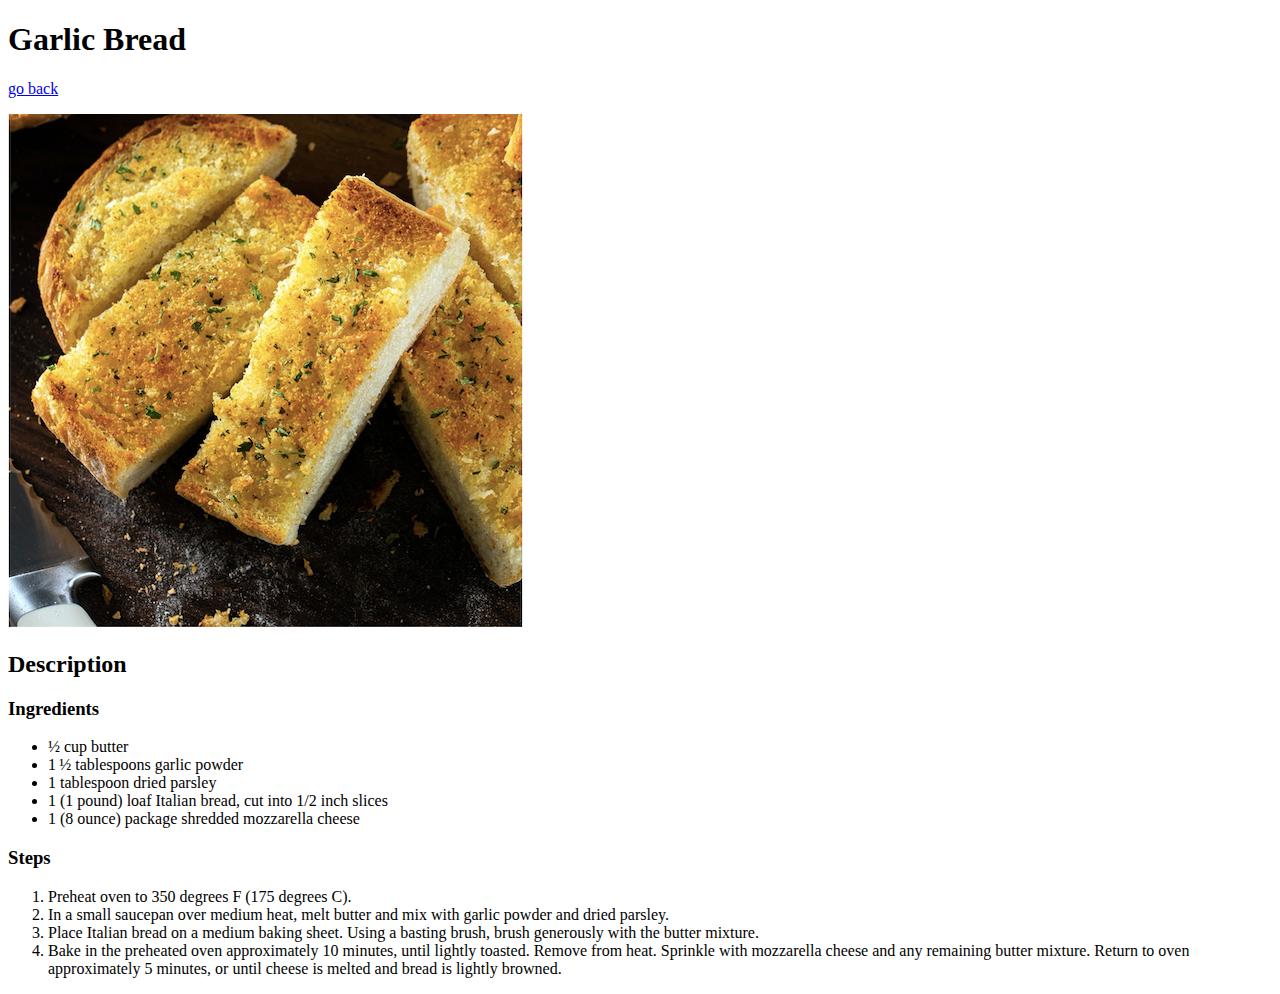
==== recipes/garlic_bread.html @ 4d9946b1 "added garlic bread" ====
<!DOCTYPE html>
<html lang="en" dir="ltr">
  <head>
    <meta charset="utf-8">
    <title>Garlic Bread Recipe</title>
  </head>
  <body>
    <h1>Garlic Bread</h1>
    <p><a href="../index.html">go back</a></p>
    <img src="../images/garlic_bread.png" alt="garlic bread">
    <h2>Description</h2>
    <h3>Ingredients</h3>
    <ul>
      <li>½ cup butter</li>
      <li>1 ½ tablespoons garlic powder</li>
      <li>1 tablespoon dried parsley</li>
      <li>1 (1 pound) loaf Italian bread, cut into 1/2 inch slices</li>
      <li>1 (8 ounce) package shredded mozzarella cheese</li>
    </ul>
    <h3>Steps</h3>
    <ol>
      <li>Preheat oven to 350 degrees F (175 degrees C).</li>
      <li>In a small saucepan over medium heat, melt butter and mix with garlic powder and dried parsley.</li>
      <li>Place Italian bread on a medium baking sheet. Using a basting brush, brush generously with the butter mixture.</li>
      <li>Bake in the preheated oven approximately 10 minutes, until lightly toasted. Remove from heat. Sprinkle with mozzarella cheese and any remaining butter mixture. Return to oven approximately 5 minutes, or until cheese is melted and bread is lightly browned.</li>
    </ol>
  </body>
</html>
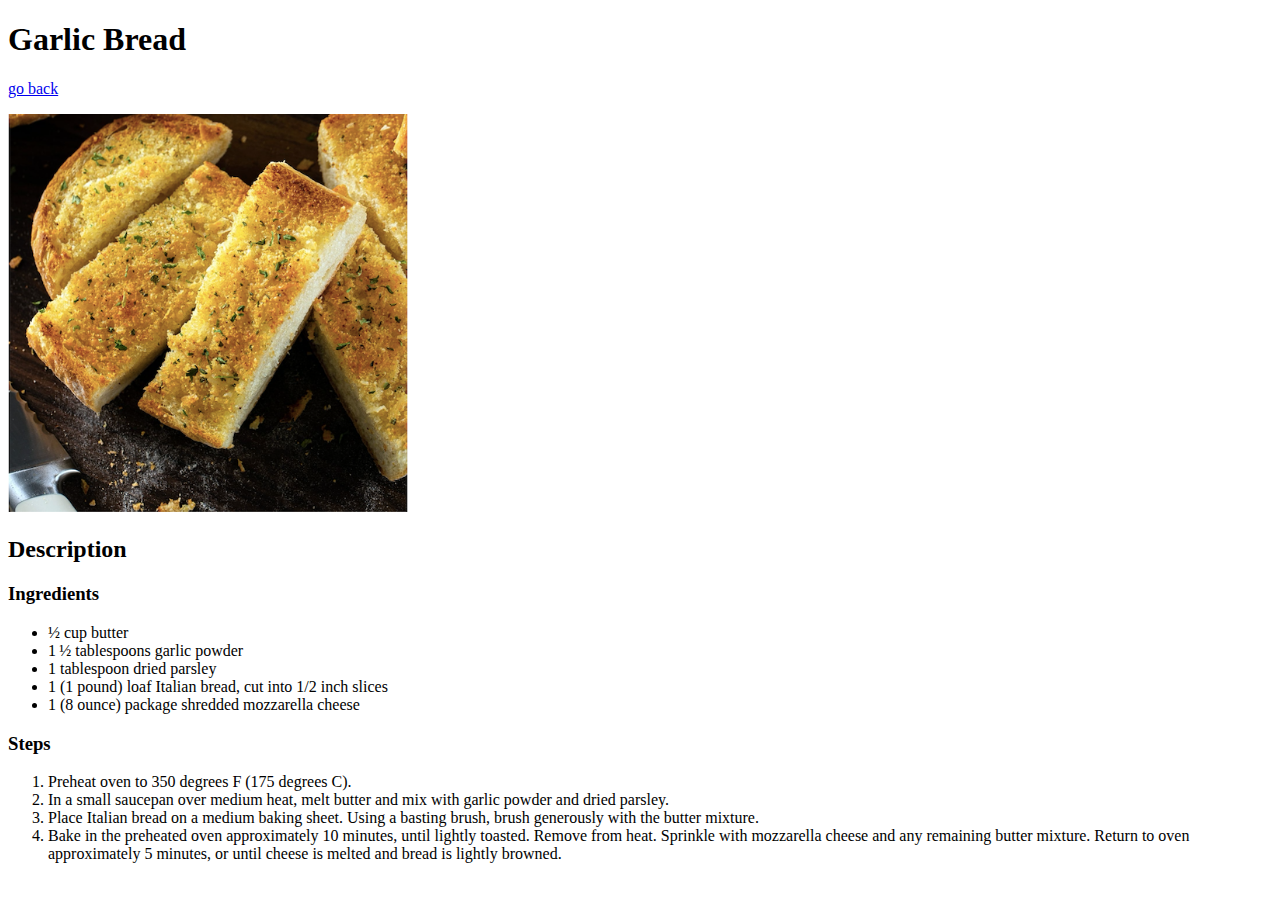
==== commit 87aeb84c: "added css" ====
--- a/recipes/garlic_bread.html
+++ b/recipes/garlic_bread.html
@@ -2,6 +2,7 @@
 <html lang="en" dir="ltr">
   <head>
     <meta charset="utf-8">
+    <link rel="stylesheet" href="styles.css">
     <title>Garlic Bread Recipe</title>
   </head>
   <body>
--- a/recipes/styles.css
+++ b/recipes/styles.css
@@ -0,0 +1,4 @@
+img{
+  height: auto;
+  width: 400px;
+}
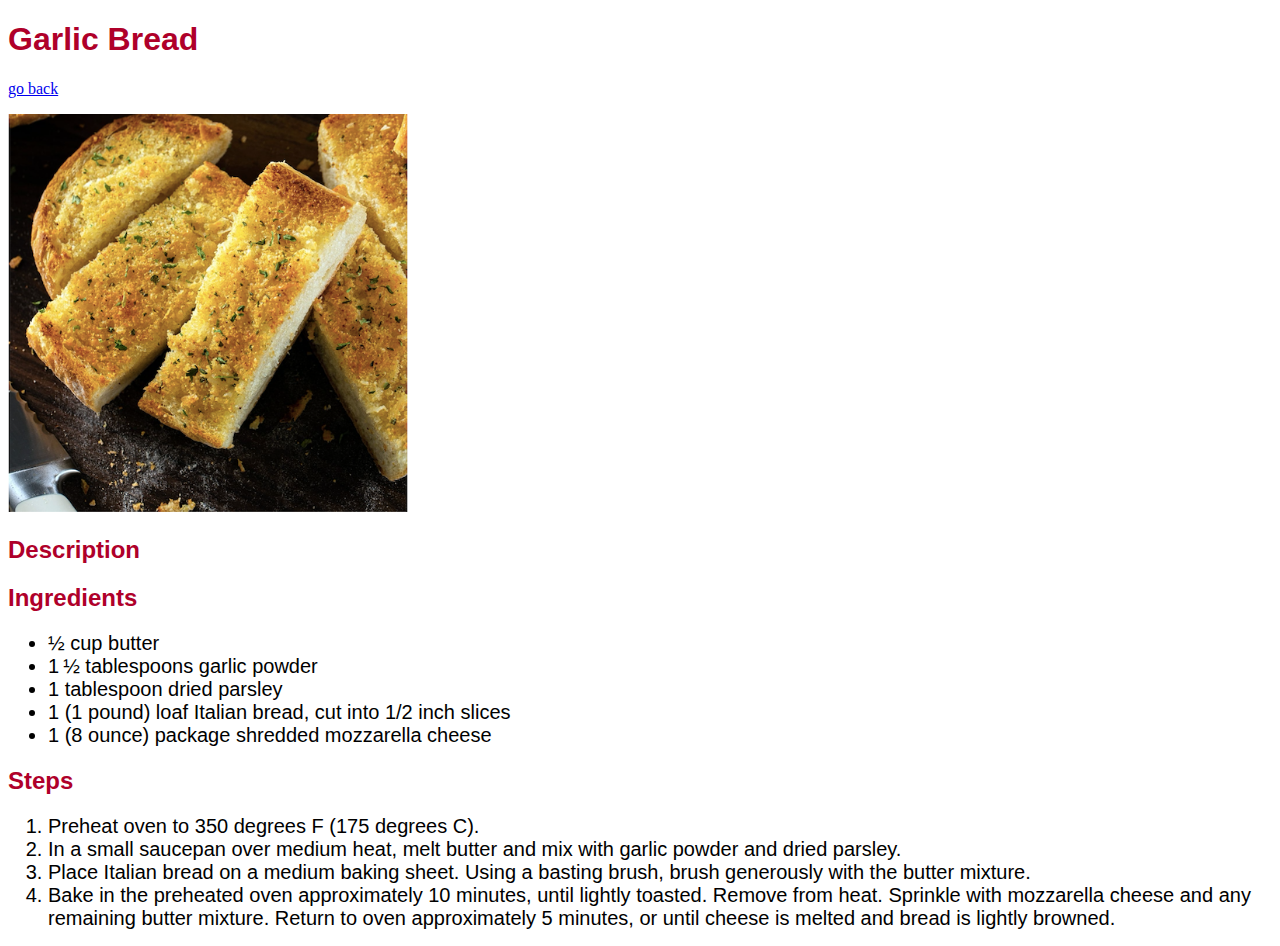
==== commit 4b8fa5c3: "edited styles.css" ====
--- a/recipes/garlic_bread.html
+++ b/recipes/garlic_bread.html
@@ -10,7 +10,7 @@
     <p><a href="../index.html">go back</a></p>
     <img src="../images/garlic_bread.png" alt="garlic bread">
     <h2>Description</h2>
-    <h3>Ingredients</h3>
+    <h2>Ingredients</h2>
     <ul>
       <li>½ cup butter</li>
       <li>1 ½ tablespoons garlic powder</li>
@@ -18,7 +18,7 @@
       <li>1 (1 pound) loaf Italian bread, cut into 1/2 inch slices</li>
       <li>1 (8 ounce) package shredded mozzarella cheese</li>
     </ul>
-    <h3>Steps</h3>
+    <h2>Steps</h2>
     <ol>
       <li>Preheat oven to 350 degrees F (175 degrees C).</li>
       <li>In a small saucepan over medium heat, melt butter and mix with garlic powder and dried parsley.</li>
--- a/recipes/styles.css
+++ b/recipes/styles.css
@@ -1,4 +1,16 @@
-img{
+img {
   height: auto;
   width: 400px;
 }
+
+h1, h2, h3 {
+  color: #AF002A;
+  font-family:  sans-serif;
+}
+
+
+li {
+  font-family: "HelveticaNeue-Light", "Helvetica Neue Light", "Helvetica Neue",
+  Helvetica, "Arial Narrow", Arial, "Lucida Grande", sans-serif;
+  font-size: 20px;
+}
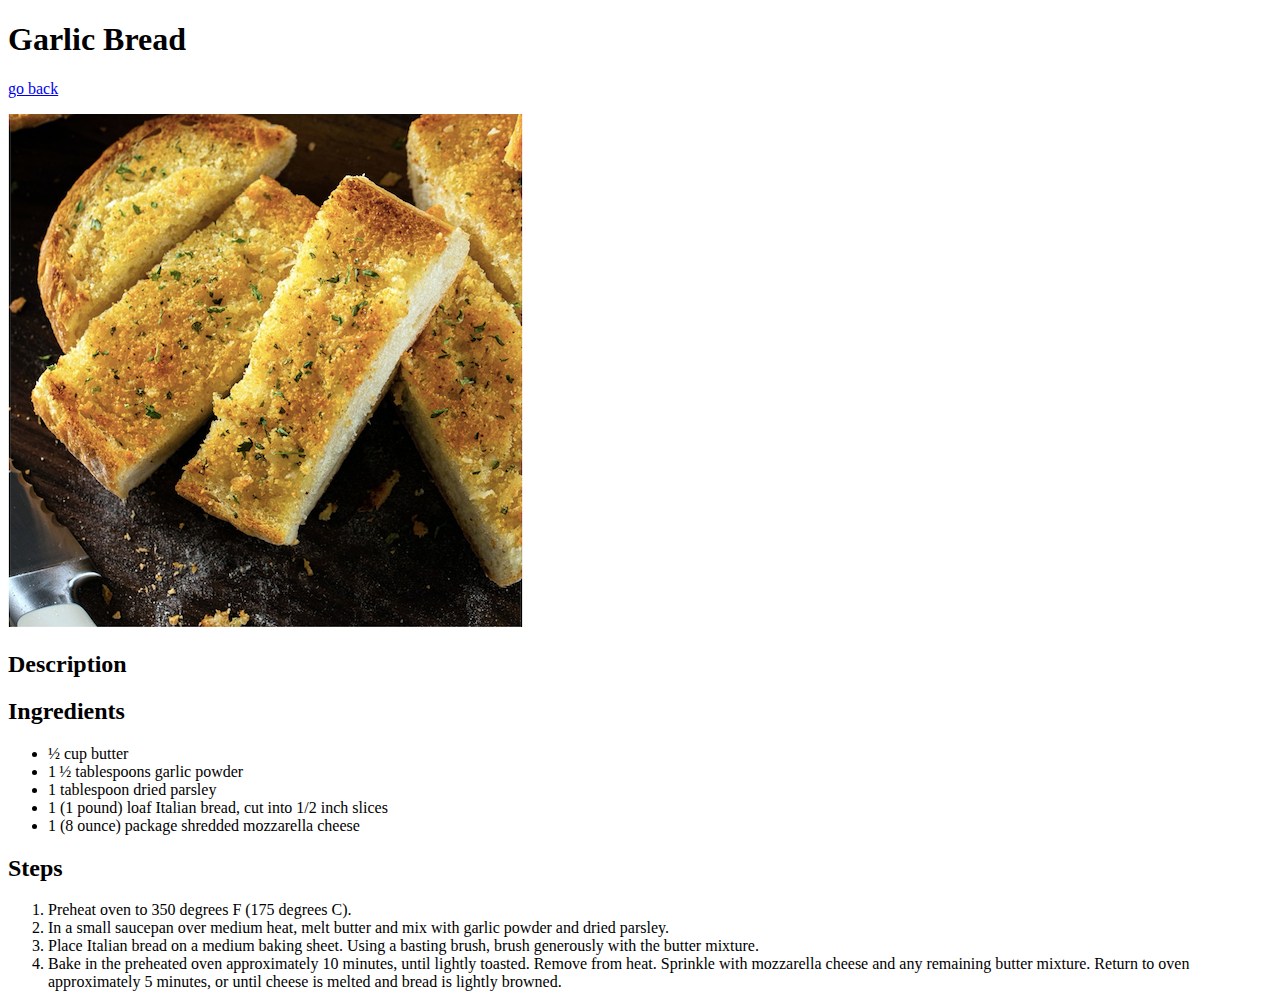
==== commit a17abb9c: "edited styles.css" ====
--- a/recipes/garlic_bread.html
+++ b/recipes/garlic_bread.html
@@ -2,7 +2,7 @@
 <html lang="en" dir="ltr">
   <head>
     <meta charset="utf-8">
-    <link rel="stylesheet" href="styles.css">
+    <link rel="stylesheet" href="../styles.css">
     <title>Garlic Bread Recipe</title>
   </head>
   <body>
